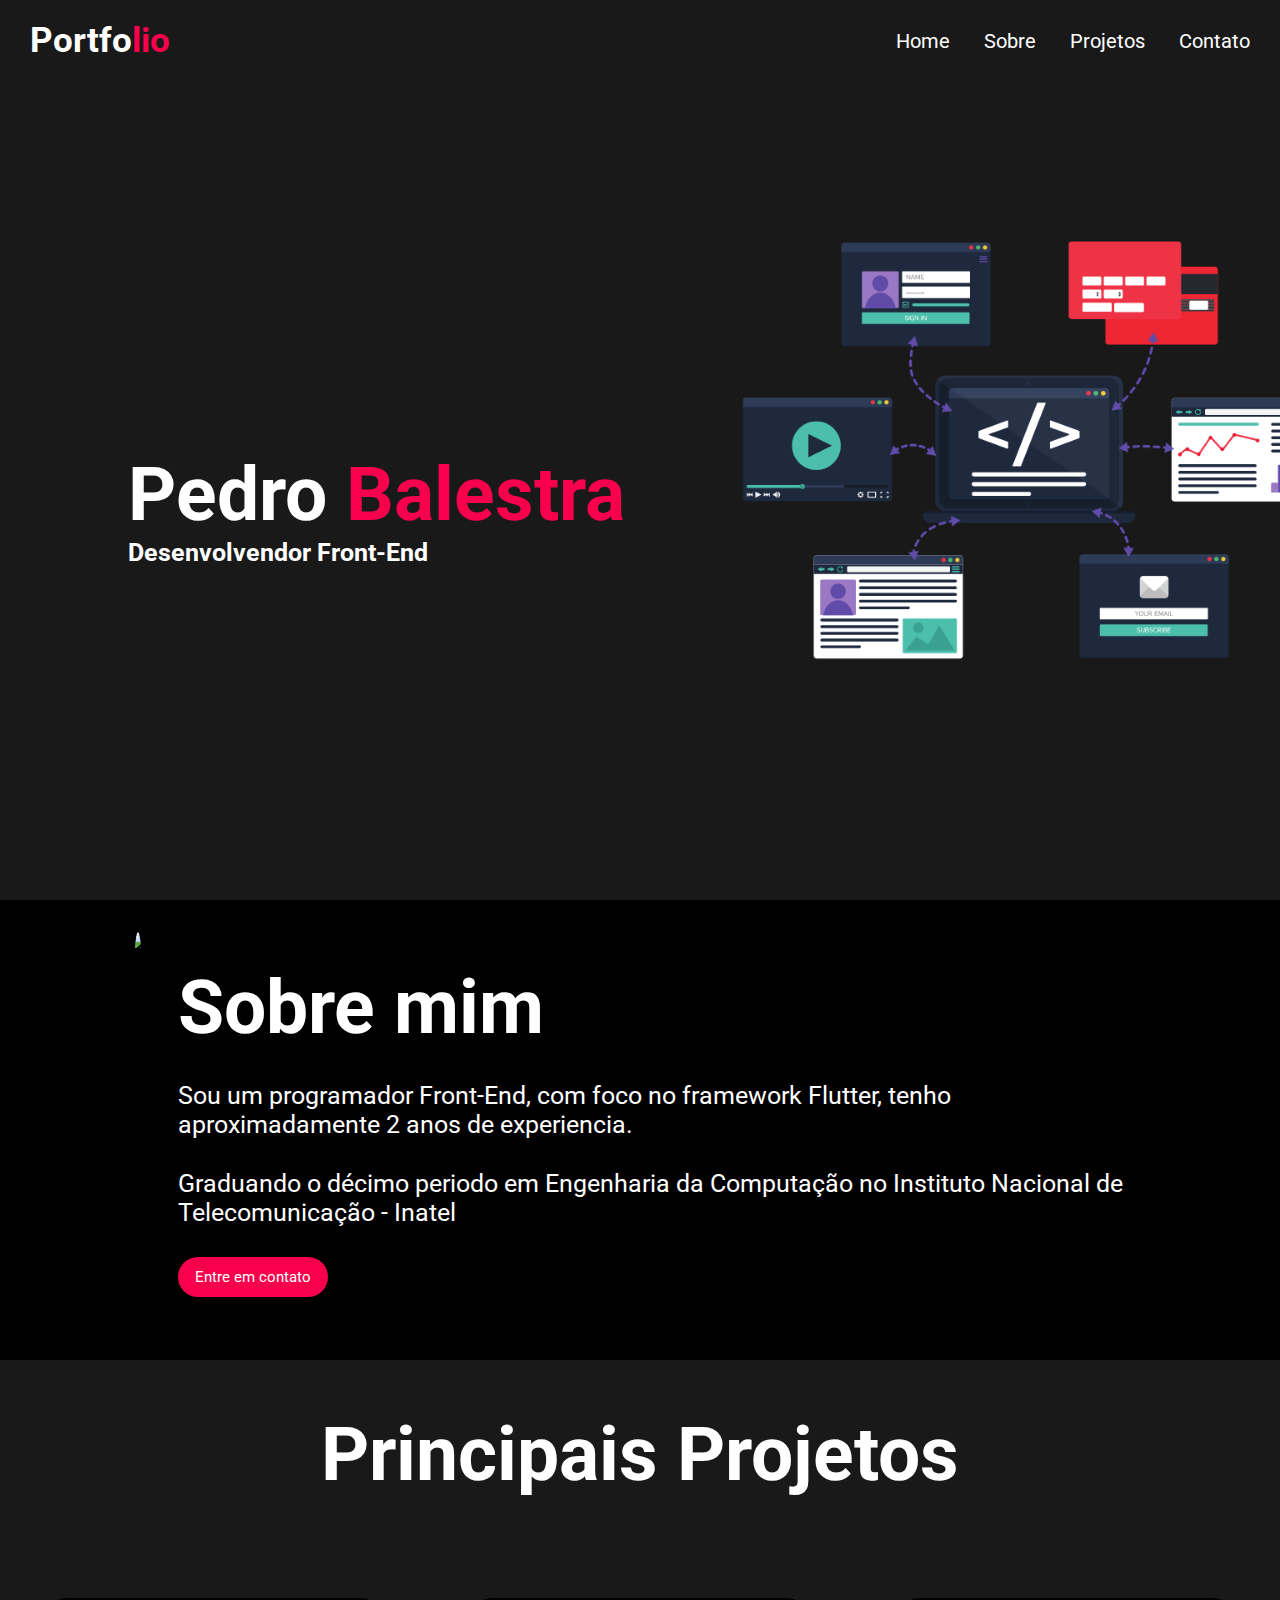
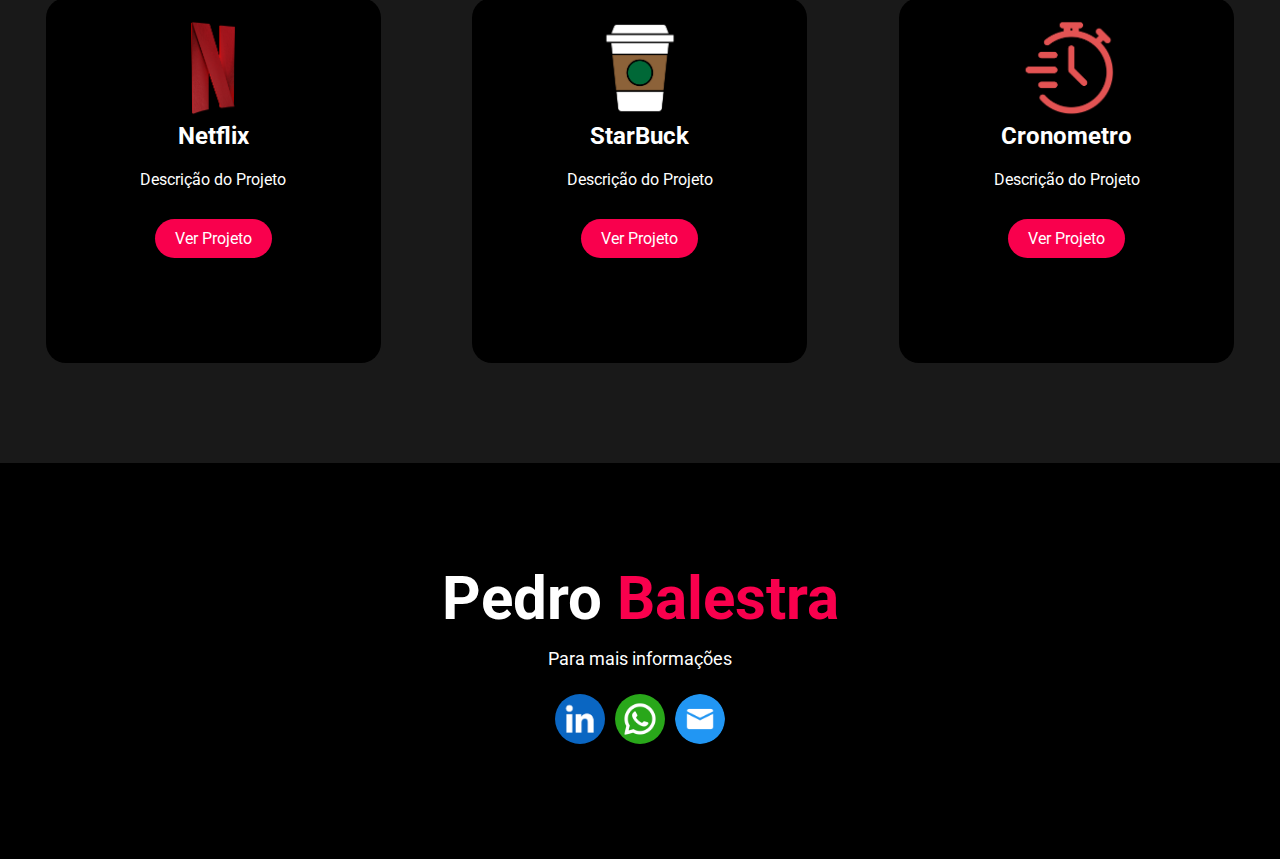
==== index.html @ b40a8de2 "Criando readme novamente" ====
<!DOCTYPE html>
<html lang="pt-br">

<head>
    <meta charset="UTF-8">
    <meta name="viewport" content="width=device-width, initial-scale=1.0">
    <link rel="stylesheet" href="./styles.css">
    <link rel="preconnect" href="https://fonts.googleapis.com">
    <link rel="preconnect" href="https://fonts.gstatic.com" crossorigin>
    <link href="https://fonts.googleapis.com/css2?family=Roboto:wght@300;400;700&display=swap" rel="stylesheet">
    <title>Pedro Balestra</title>
</head>

<body>
    <div class="navigatorBar" id="home">
        <nav>
            <h2 class="portfolio">Portfo<span>lio</span></h2>
            <ul>
                <li><a class="linkMenu" href="#home">Home</a></li>
                <li><a class="linkMenu" href="#sobre">Sobre</a></li>
                <li><a class="linkMenu" href="#projetos-id">Projetos</a></li>
                <li><a class="linkMenu" href="#fale-comigo">Contato</a></li>
            </ul>
        </nav>

        <div class="myName" id="sobre">
            <h1>Pedro <span>Balestra</span></h1>
            <h3>Desenvolvendor Front-End</h3>
        </div>

    </div>

    <section>
        <img src="https://avatars.githubusercontent.com/pedro-balestra">
        <div>
            <h2>Sobre mim</h2>
            <p>Sou um programador Front-End, com foco no framework Flutter, tenho aproximadamente 2 anos de experiencia.
            </p>
            <p>Graduando o décimo periodo em Engenharia da Computação no Instituto Nacional de Telecomunicação - Inatel
            </p>
            <a href="#fale-comigo"><button>Entre em contato</button></a>
        </div>
    </section>

    <div class="projetos" id="projetos-id">
        <h2>Principais Projetos</h2>

        <div class="gradeProjetos">

            <div class="card">
                <img src="./images/netflix.png">
                <h5>Netflix</h5>
                <p>Descrição do Projeto</p>
                <a href="https://github.com/Pedro-Balestra/Portifolio" target="_blank">Ver Projeto</a>
            </div>
            <div class="card">
                <img src="./images/starbucks.png">
                <h5>StarBuck</h5>
                <p>Descrição do Projeto</p>
                <a href="https://github.com/Pedro-Balestra/Portifolio" target="_blank">Ver Projeto</a>
            </div>
            <div class="card">
                <img src="./images/crono.png">
                <h5>Cronometro</h5>
                <p>Descrição do Projeto</p>
                <a href="https://github.com/Pedro-Balestra/Portifolio" target="_blank">Ver Projeto</a>
            </div>

        </div>



    </div>

    <footer id="fale-comigo">
        <h5>Pedro <span>Balestra</span></h5>
        <p>Para mais informações</p>
        <div class="social">
            <a href="https://www.linkedin.com/in/pedro-balestra/" target="_blank"><img src="./images/linkedin.png"></a>
            <a href="https://wa.me/5535998956770" target="_blank"><img src="./images/whatsapp.png"></a>
            <a href="mailto:pedro.balestra@outlook.com" target="_blank"><img src="./images/mail.png"></a>
        </div>
    </footer>

</body>

</html>
---- styles.css ----
* {
    margin: 0;
    padding: 0;
    box-sizing: border-box;
    font-family: 'Roboto', sans-serif;
}

.navigatorBar {
    padding-top: 20px;
    height: 100vh;
    width: 100%;
    background-image: url(./images/background.png);
    background-size: cover;
    background-position: center;
    background-color: #191919;
}

nav {
    display: flex;
    align-items: center;
    justify-content: space-between;
    padding-left: 30px;
    padding-right: 30px;

}

.portfolio {
    color: #ffff;
    font-size: 35px;
}

.portfolio span {
    color: #f9004d
}

li {
    color: white;
    list-style: none;
    display: inline-block;
    font-size: 20px;
    margin-left: 30px;
    cursor: pointer;
}

li:hover {
    color: #f9004d;
    transition: 0.5s;
}

.linkMenu {
    text-decoration: none;
    color: white;
}

.linkMenu:hover {
    color: #f9004d;
    transition: 0.5s;
    text-decoration: underline;
}

.myName {
    position: absolute;
    top: 50%;
    left: 10%;
}


h1 {
    font-size: 75px;
    color: white;
}

h1 span {
    color: #f9004d;
}

.myName h3 {
    color: white;
    font-size: 25px;
}

section {
    display: flex;
    align-items: center;
    padding: 30px 10%;
    background-color: #000000;
    color: white;
}

section img {
    margin-right: 30px;
    height: 400px;
    border-radius: 100%;
    border: 2px solid #000000;
}

section div h2 {
    color: white;
    font-size: 75px;
}

section div p {
    color: white;
    font-size: 25px;
    margin-top: 30px;
    margin-bottom: 30px;
}

section div button {
    background-color: #f9004d;
    color: white;
    height: 40px;
    width: 150px;
    font-size: 15px;
    border: none;
    border-radius: 25px;
    cursor: pointer;

}

section div button:hover {
    background-color: #000;
    border: 2px solid #f9004d;
    transition: 0.5s;
}

.projetos {
    background-color: #191919;
    padding-top: 50px;
    padding-bottom: 100px;
}

.projetos h2 {
    color: white;
    font-size: 75px;
    text-align: center;
}

.card {
    background-color: #000000;
    height: 365px;
    width: 335px;
    border-radius: 20px;
    padding: 20px 35px;
    text-align: center;
}

.card img {
    height: 100px;
}

.card h5 {
    color: white;
    font-size: 24px;
}

.card p {
    color: white;
    margin-top: 20px;
    margin-bottom: 40px;
}

.card a {
    background-color: #f9004d;
    color: white;
    padding: 10px 20px;
    border-radius: 25px;
    cursor: pointer;
    transition: 0.5s;
    text-decoration: none;
}

.card a:hover {
    background-color: transparent;
    border: 2px solid #f9004d;
}

.gradeProjetos {
    display: flex;
    justify-content: space-around;
    margin-top: 100px;
}

footer {
    background-color: #000;
    padding-bottom: 120px;
    padding-top: 100px;
    display: flex;
    flex-direction: column;
    align-items: center;
    justify-content: center;
}

footer h5 {
    color: white;
    font-size: 60px;
}

footer p {
    font-size: 18px;
    color: white;
    margin-bottom: 30px;
    margin-top: 14px;
}

.social {
    display: flex;
    gap: 20px;
}

.social img {
    height: 50px;
    width: 50px;
    border-radius: 50%;
    background-size: cover;
}

.social a {
    display: flex;
    border-radius: 50%;
    align-items: center;
    height: 40px;
    width: 40px;
    justify-content: center;
    cursor: pointer;

}

.social img:hover {
    transform: scale(1.3);
    transition: 0.2s;
}

footer span {
    color: #f9004d;
}
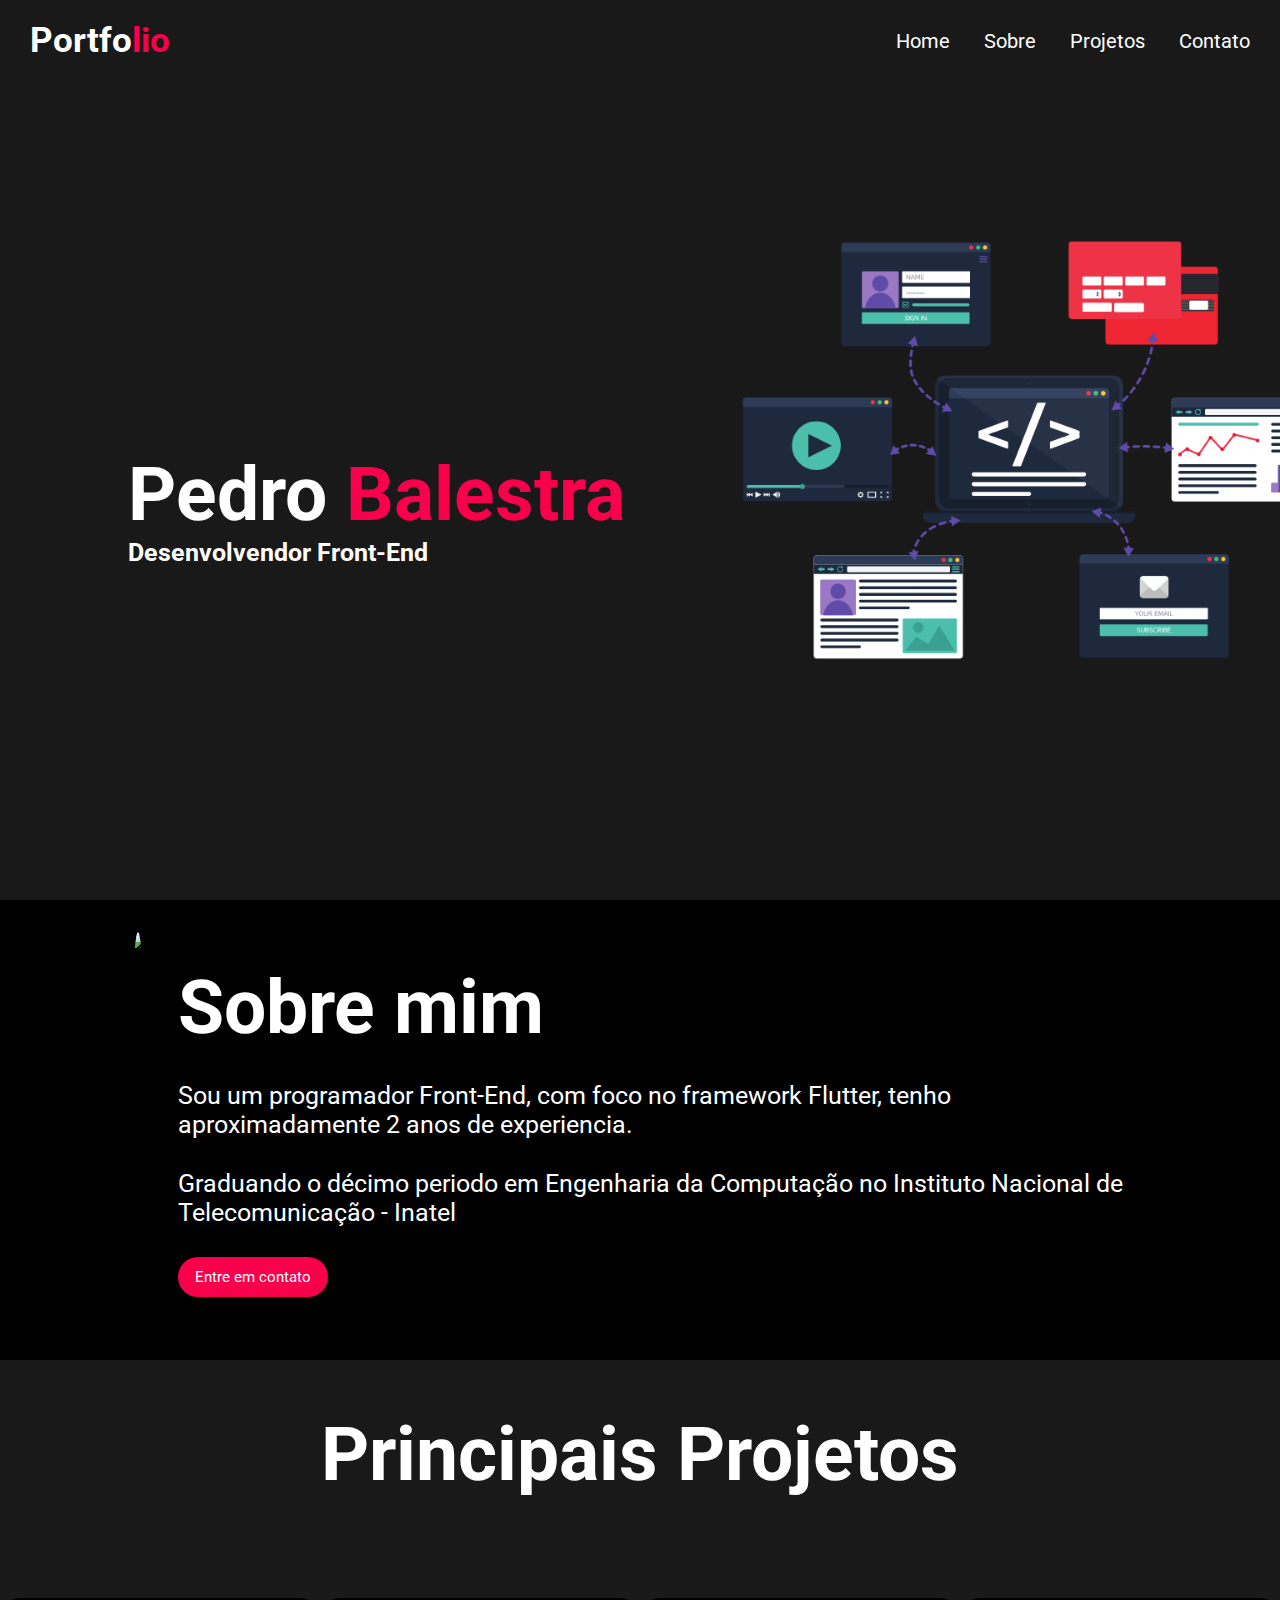
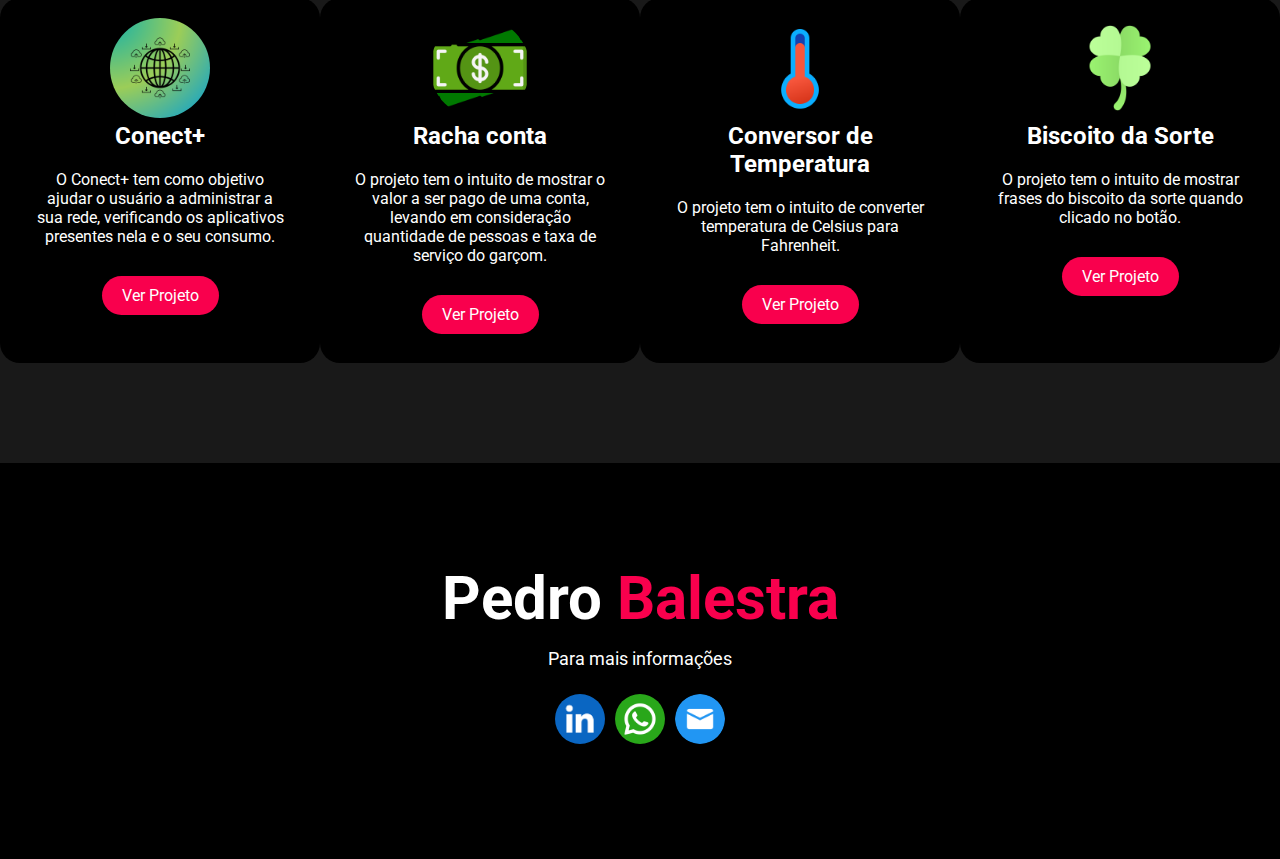
==== commit fc95259a: "Colocando projetos no portfolio e responsividade" ====
--- a/index.html
+++ b/index.html
@@ -48,23 +48,37 @@
         <div class="gradeProjetos">
 
             <div class="card">
-                <img src="./images/netflix.png">
-                <h5>Netflix</h5>
-                <p>Descrição do Projeto</p>
-                <a href="https://github.com/Pedro-Balestra/Portifolio" target="_blank">Ver Projeto</a>
+                <img src="./images/conect+.png">
+                <h5>Conect+</h5>
+                <p>O Conect+ tem como objetivo ajudar o usuário a administrar a sua rede,
+                    verificando os aplicativos presentes nela e o seu consumo.
+                </p>
+                <a href="https://github.com/Pedro-Balestra/app_challenge_2k23" target="_blank">Ver Projeto</a>
             </div>
             <div class="card">
-                <img src="./images/starbucks.png">
-                <h5>StarBuck</h5>
-                <p>Descrição do Projeto</p>
-                <a href="https://github.com/Pedro-Balestra/Portifolio" target="_blank">Ver Projeto</a>
+                <img src="./images/racha_conta.png">
+                <h5>Racha conta</h5>
+                <p>O projeto tem o intuito de mostrar o valor a ser pago de uma conta,
+                    levando em consideração quantidade de pessoas e taxa de serviço do garçom.
+                </p>
+                <a href="https://github.com/Pedro-Balestra/Danki-Code/tree/main/Curso%20Flutter/racha_conta"
+                    target="_blank">Ver Projeto</a>
             </div>
             <div class="card">
-                <img src="./images/crono.png">
-                <h5>Cronometro</h5>
-                <p>Descrição do Projeto</p>
-                <a href="https://github.com/Pedro-Balestra/Portifolio" target="_blank">Ver Projeto</a>
+                <img src="./images/conversor_de_temperatura.png">
+                <h5>Conversor de Temperatura</h5>
+                <p>O projeto tem o intuito de converter temperatura de Celsius para Fahrenheit. </p>
+                <a href="https://github.com/Pedro-Balestra/Danki-Code/tree/main/Curso%20Flutter/conversor_temperatura"
+                    target="_blank">Ver Projeto</a>
             </div>
+            <div class="card">
+                <img src="./images/biscoito_da_sorte.png">
+                <h5>Biscoito da Sorte</h5>
+                <p>O projeto tem o intuito de mostrar frases do biscoito da sorte quando clicado no botão.</p>
+                <a href="https://github.com/Pedro-Balestra/Danki-Code/tree/main/Curso%20Flutter/app_biscoito_da_sorte"
+                    target="_blank">Ver Projeto</a>
+            </div>
+
 
         </div>
 
--- a/styles.css
+++ b/styles.css
@@ -3,6 +3,11 @@
     padding: 0;
     box-sizing: border-box;
     font-family: 'Roboto', sans-serif;
+}
+
+body {
+    min-height: 100%;
+    min-width: 100%;
 }
 
 .navigatorBar {
@@ -21,7 +26,6 @@
     justify-content: space-between;
     padding-left: 30px;
     padding-right: 30px;
-
 }
 
 .portfolio {
@@ -143,10 +147,21 @@
     border-radius: 20px;
     padding: 20px 35px;
     text-align: center;
+    transition: 0.5s;
+}
+
+.card:hover {
+    background-color: #000000;
+    height: 400px;
+    width: 365px;
+    border-radius: 20px;
+    padding: 20px 35px;
+    text-align: center;
 }
 
 .card img {
     height: 100px;
+    border-radius: 50%;
 }
 
 .card h5 {
@@ -158,6 +173,8 @@
     color: white;
     margin-top: 20px;
     margin-bottom: 40px;
+    text-align: center;
+
 }
 
 .card a {
@@ -233,4 +250,116 @@
 
 footer span {
     color: #f9004d;
+}
+
+@media only screen and (min-width:900px) and (max-width:1200px) {
+    section img {
+        margin-right: 30px;
+        height: 300px;
+        border-radius: 100%;
+        border: 2px solid #000000;
+    }
+
+    section div h2 {
+        font-size: 45px;
+    }
+
+    section div p {
+        font-size: 20px;
+    }
+
+    .gradeProjetos {
+        display: grid;
+        grid-template-columns: repeat(2, 1fr);
+        gap: 20px;
+        margin-top: 100px;
+    }
+
+    .card {
+        width: 100%;
+        margin-bottom: 20px;
+    }
+}
+
+@media only screen and (max-width:900px) {
+
+    li {
+        font-size: 20px;
+    }
+
+    .portfolio {
+        font-size: 30px;
+    }
+
+    h1 {
+        font-size: 65px;
+
+    }
+
+    .myName h3 {
+
+        font-size: 20px;
+    }
+
+    section {
+        display: flex;
+        flex-direction: column;
+    }
+
+    section img {
+        height: 250px;
+    }
+
+    section div h2 {
+        font-size: 35px;
+    }
+
+    section div p {
+        font-size: 18px;
+    }
+
+    .projetos h2 {
+        font-size: 65px;
+    }
+
+    .gradeProjetos {
+        display: grid;
+        grid-template-columns: repeat(2, 1fr);
+        gap: 20px;
+        margin-top: 100px;
+    }
+
+    .card {
+        width: 100%;
+        margin-bottom: 20px;
+    }
+}
+
+@media only screen and (max-width:450px) {
+
+    nav {
+        display: flex;
+        flex-direction: column;
+    }
+
+    .portfolio {
+        padding-bottom: 10px;
+        font-size: 30px;
+    }
+
+    .projetos h2 {
+        font-size: 55px;
+    }
+
+    .gradeProjetos {
+        display: grid;
+        grid-template-columns: repeat(1, 1fr);
+        gap: 20px;
+        margin-top: 100px;
+    }
+
+    .card {
+        width: 100%;
+        margin-bottom: 20px;
+    }
 }